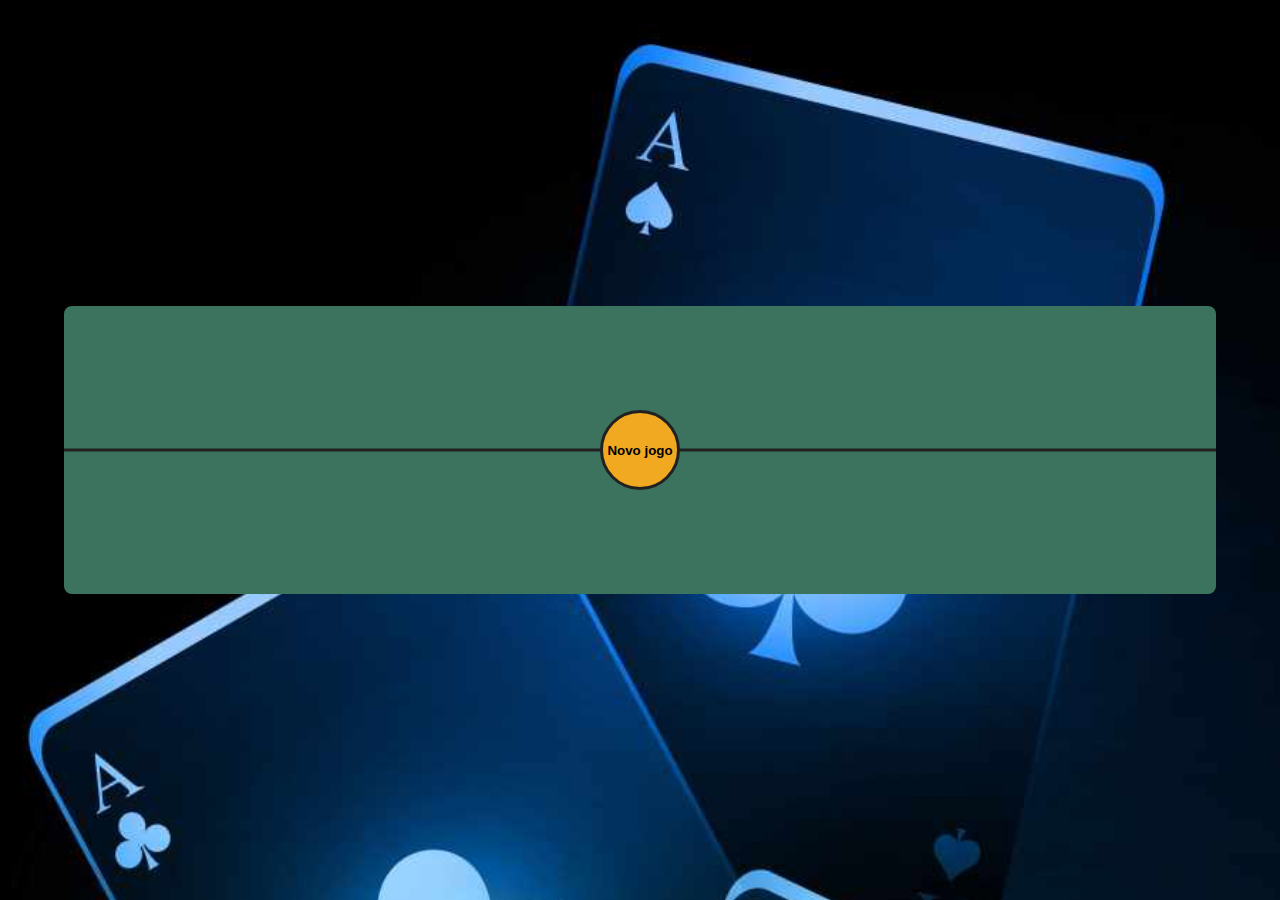
==== pages/gameover/gameover.html @ bd908f7a "criadas as paginas do player2 e de resultado do jogo" ====
<!DOCTYPE html>
<html lang="pt-br">
<head>
  <meta charset="UTF-8">
  <meta http-equiv="X-UA-Compatible" content="IE=edge">
  <meta name="viewport" content="width=device-width, initial-scale=1.0">
  <title>Game Over</title>
  <link rel="stylesheet" href="gameover.css">
</head>
<body>
  <main>
    <!-- <h1 id="gameOverTitle">Game Over</h1> -->
    <div class="mainContainer">
      <button onclick="newGame()" id="actionBtn">Novo jogo</button>
      <div class="line"></div>
      <div class="playerWp">
        <span id="player1">Player 1</span>
        <span id="result1">result#</span>
      </div>
      <div class="playerWp">
        <span id="player2">Player 2</span>
        <span id="result2">result#</span>
      </div>
    </div>
  </main>
  <script src="./gameover.js"></script>
</body>
</html>
---- pages/gameover/gameover.css ----
* {
  margin: 0;
  padding: 0;
  -moz-box-sizing: border-box;
  -webkit-box-sizing: border-box;
  box-sizing: border-box;

  /* variaveis de cores */
  --green: #3c735f;
  --yellow: #f2cb05;
  --orange: #f2a922;
  --white: #dadada;
  --black: #212121;
}

body {
  display: flex;
  flex-direction: column;
  /* align-items: center; */
  justify-content: center;
  min-height: 100vh;
  min-width: 100vw;
  background: url(../../assets/portrait_bg.jpg);
  background-size: cover;
  
}

main {
  display: flex;
  flex-direction: column;
  padding: 3rem 5vw;
  align-items: center;
  row-gap: 1rem;
}

.line {
  position: absolute;
  top: 50%;
  height: 3px;
  width: 100%;
  transform: translateY(-50%);
  background-color: var(--black);
}

#gameOverTitle {
  color: var(--white);
}

.mainContainer {
  position: relative;
  display: grid;
  grid-template-rows: 50% 50%;
  grid-template-columns: 100%;
  align-items: center;
  justify-content: center;
  background: var(--green);
  width: 100%;
  height: 18rem;
  border-radius: 0.5rem;
  /* margin: 2rem 0 1rem;
  padding: 1rem; */
}

.playerWp {
  display: flex;
  justify-content: space-around;
  flex-direction: row;
  width: 100%;
  color: var(--white);
  font-weight: bold;
}

button {
  position: absolute;
  top: 50%;
  left: 50%;
  transform: translate(-50%, -50%);
  display: inline-flex;
  align-items: center;
  justify-content: center;
  border: 3px solid var(--black);
  border-radius: 50%;
  height: 5rem;
  width: 5rem;
  background: var(--orange);
  font-weight: bold;
  z-index: 1;
}
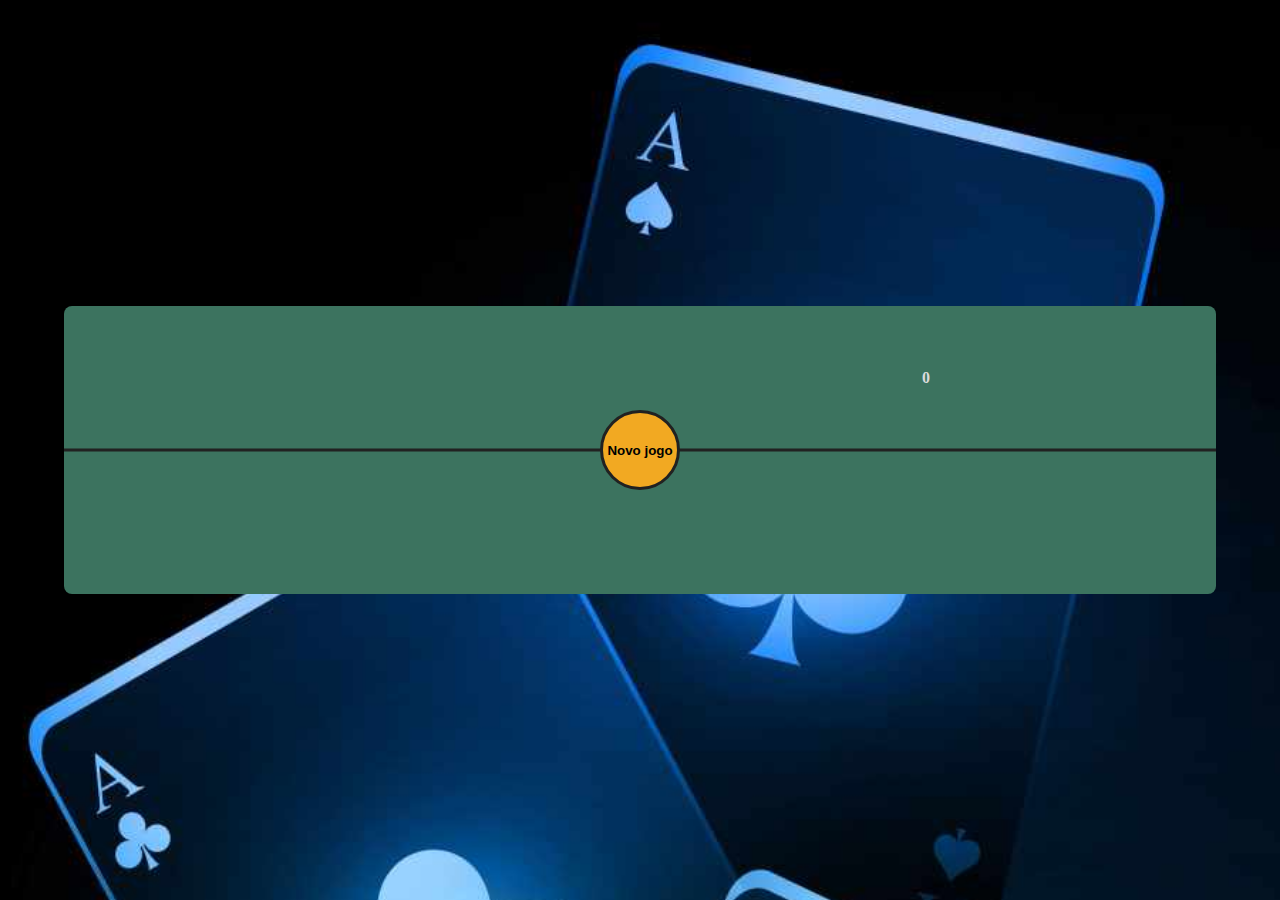
==== commit 2b61ec7b: "solucionado bug de resultado aparecendo vazio" ====
--- a/pages/gameover/gameover.html
+++ b/pages/gameover/gameover.html
@@ -15,11 +15,11 @@
       <div class="line"></div>
       <div class="playerWp">
         <span id="player1">Player 1</span>
-        <span id="result1">result#</span>
+        <span id="result1">result1</span>
       </div>
       <div class="playerWp">
         <span id="player2">Player 2</span>
-        <span id="result2">result#</span>
+        <span id="result2">result2</span>
       </div>
     </div>
   </main>
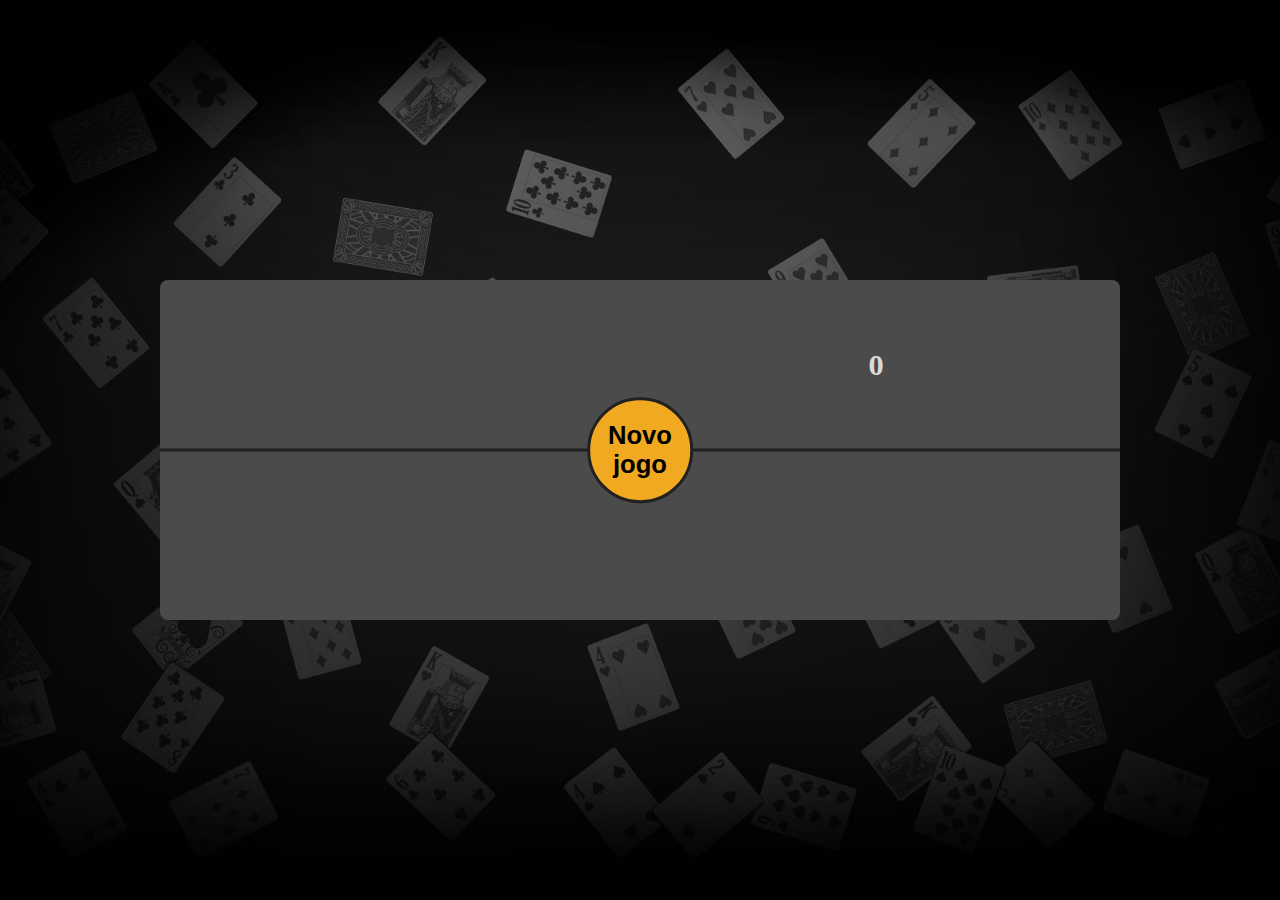
==== commit 5afae628: "Ajustes de estilo e responsividade. Implementadas funcoes para indicar vencedor da partida" ====
--- a/pages/gameover/gameover.html
+++ b/pages/gameover/gameover.html
@@ -13,11 +13,11 @@
     <div class="mainContainer">
       <button onclick="newGame()" id="actionBtn">Novo jogo</button>
       <div class="line"></div>
-      <div class="playerWp">
+      <div class="playerWp" id="player1Div">
         <span id="player1">Player 1</span>
         <span id="result1">result1</span>
       </div>
-      <div class="playerWp">
+      <div class="playerWp" id="player2Div">
         <span id="player2">Player 2</span>
         <span id="result2">result2</span>
       </div>
--- a/pages/gameover/gameover.css
+++ b/pages/gameover/gameover.css
@@ -9,8 +9,10 @@
   --green: #3c735f;
   --yellow: #f2cb05;
   --orange: #f2a922;
+  --red: #a62f26;
   --white: #dadada;
   --black: #212121;
+  --gray: #4b4b4b;
 }
 
 body {
@@ -22,7 +24,8 @@
   min-width: 100vw;
   background: url(../../assets/portrait_bg.jpg);
   background-size: cover;
-  
+  background-position: center center;
+  transition: background 0.5s ease;  
 }
 
 main {
@@ -53,7 +56,8 @@
   grid-template-columns: 100%;
   align-items: center;
   justify-content: center;
-  background: var(--green);
+  /* background: var(--green); */
+  max-width: 60rem;
   width: 100%;
   height: 18rem;
   border-radius: 0.5rem;
@@ -64,10 +68,25 @@
 .playerWp {
   display: flex;
   justify-content: space-around;
+  align-items: center;
   flex-direction: row;
   width: 100%;
+  height: 100%;
   color: var(--white);
   font-weight: bold;
+  font-size: 1.3rem;
+  background: var(--gray);
+}
+
+#player1Div {
+  border-radius: 0.5rem 0.5rem 0 0;
+}
+#player2Div {
+  border-radius:  0 0 0.5rem 0.5rem;
+}
+
+.winner {
+  background: var(--green);
 }
 
 button {
@@ -85,4 +104,46 @@
   background: var(--orange);
   font-weight: bold;
   z-index: 1;
+}
+
+/* LANDSCAPE SCREEN */
+@media only screen and (min-width: 550px) {
+  .mainContainer {
+    height: calc(18rem + 4vw);
+  }
+
+  body {    
+    background: url(../../assets/landscape_bg.jpg);
+    background-size: cover;
+    background-position: center center;
+    transition: background 0.5s ease;
+  }
+
+  button {    
+    height: calc(5rem + 2vw);
+    width: calc(5rem + 2vw);    
+    font-size: calc(1.2rem + 0.5vw);    
+  }
+
+  button:hover {
+    filter: brightness(0.8);
+    transition: filter 0.3s;
+    cursor: pointer;
+  }
+
+  .playerWp:hover {
+    filter: brightness(1.05);
+  }
+
+  span {
+    font-size: calc(1.5rem + 0.5vw);
+  }
+
+  .winner span {
+    font-size: calc(2rem + 0.5vw);
+  }
+
+  input {
+    font-size: calc(0.6rem + 0.5vw);
+  }
 }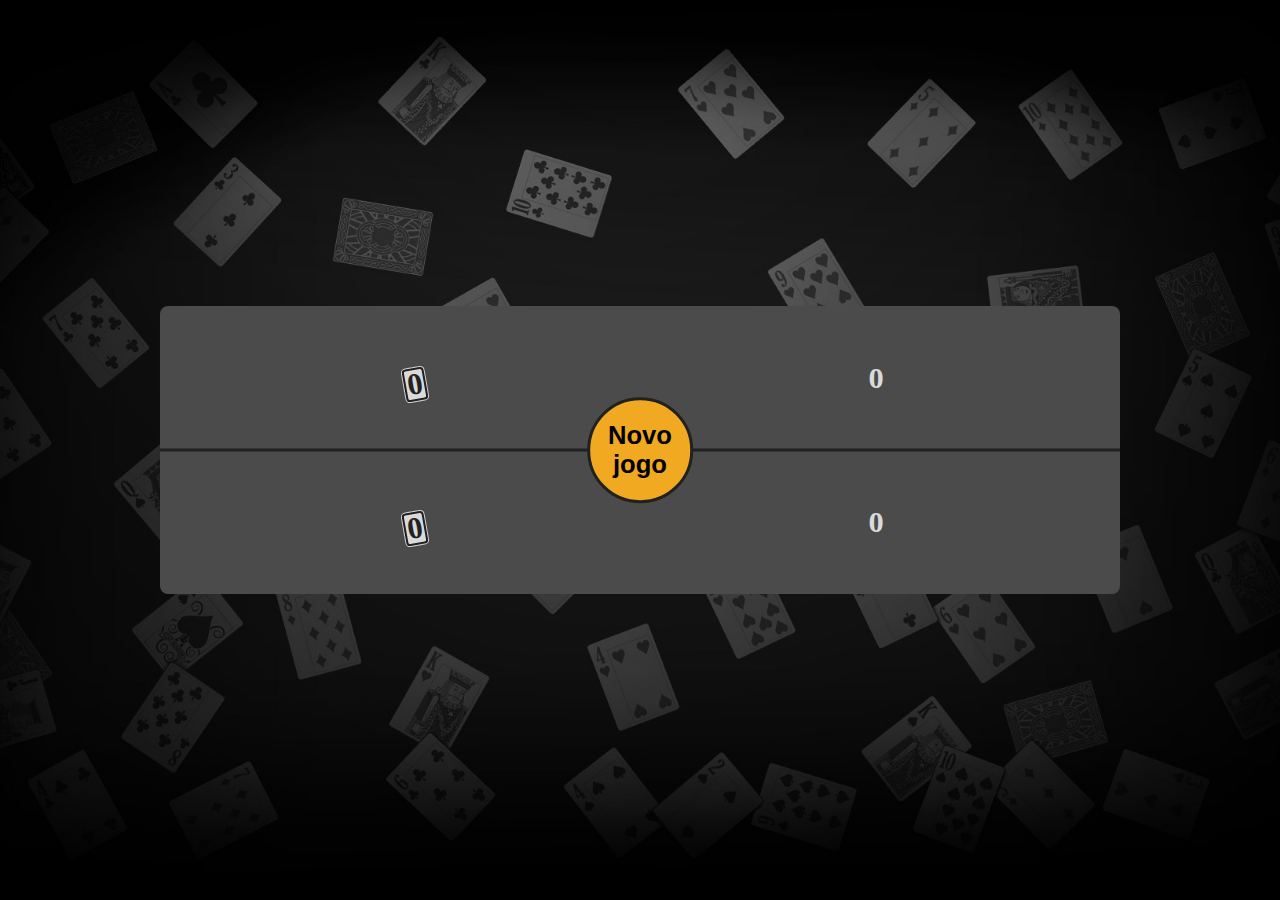
==== commit 11324dac: "implementado card com contador de vitórias na tela gameover" ====
--- a/pages/gameover/gameover.html
+++ b/pages/gameover/gameover.html
@@ -14,11 +14,17 @@
       <button onclick="newGame()" id="actionBtn">Novo jogo</button>
       <div class="line"></div>
       <div class="playerWp" id="player1Div">
-        <span id="player1">Player 1</span>
+        <div class="cardWp">
+          <span id="player1">Player 1</span>
+          <span class="vCountWp" id="vCount1Wp">3</span>
+        </div>
         <span id="result1">result1</span>
       </div>
       <div class="playerWp" id="player2Div">
-        <span id="player2">Player 2</span>
+        <div class="cardWp">
+          <span id="player2">Player 2</span>
+          <span class="vCountWp" id="vCount2Wp">4</span>
+        </div>
         <span id="result2">result2</span>
       </div>
     </div>
--- a/pages/gameover/gameover.css
+++ b/pages/gameover/gameover.css
@@ -33,7 +33,6 @@
   flex-direction: column;
   padding: 3rem 5vw;
   align-items: center;
-  row-gap: 1rem;
 }
 
 .line {
@@ -43,6 +42,7 @@
   width: 100%;
   transform: translateY(-50%);
   background-color: var(--black);
+  z-index: 1;
 }
 
 #gameOverTitle {
@@ -56,16 +56,15 @@
   grid-template-columns: 100%;
   align-items: center;
   justify-content: center;
-  /* background: var(--green); */
   max-width: 60rem;
   width: 100%;
+  min-width: 18rem;
   height: 18rem;
   border-radius: 0.5rem;
-  /* margin: 2rem 0 1rem;
-  padding: 1rem; */
 }
 
 .playerWp {
+  /* position: relative; */
   display: flex;
   justify-content: space-around;
   align-items: center;
@@ -76,6 +75,26 @@
   font-weight: bold;
   font-size: 1.3rem;
   background: var(--gray);
+}
+
+.cardWp {
+  position: relative;
+}
+
+.vCountWp {
+  position: absolute;
+  display: flex;
+  align-items: center;
+  justify-content: center;
+  top: -0.7rem;
+  right: -1.9rem;
+  color: var(--black);
+  background-color: var(--white);
+  width: 1.5rem;
+  height: 2.2rem;
+  border-radius: 0.3rem;
+  box-shadow: inset 0 0 0 1px var(--white), inset 0 0 0 3px var(--black);
+  transform: rotate(-10deg);
 }
 
 #player1Div {
@@ -103,13 +122,13 @@
   width: 5rem;
   background: var(--orange);
   font-weight: bold;
-  z-index: 1;
+  z-index: 2;
 }
 
 /* LANDSCAPE SCREEN */
 @media only screen and (min-width: 550px) {
   .mainContainer {
-    height: calc(18rem + 4vw);
+    height: 18rem;
   }
 
   body {    
@@ -117,6 +136,11 @@
     background-size: cover;
     background-position: center center;
     transition: background 0.5s ease;
+    max-height: 100vh;
+  }
+
+  main {
+    padding: 0 5vw;
   }
 
   button {    
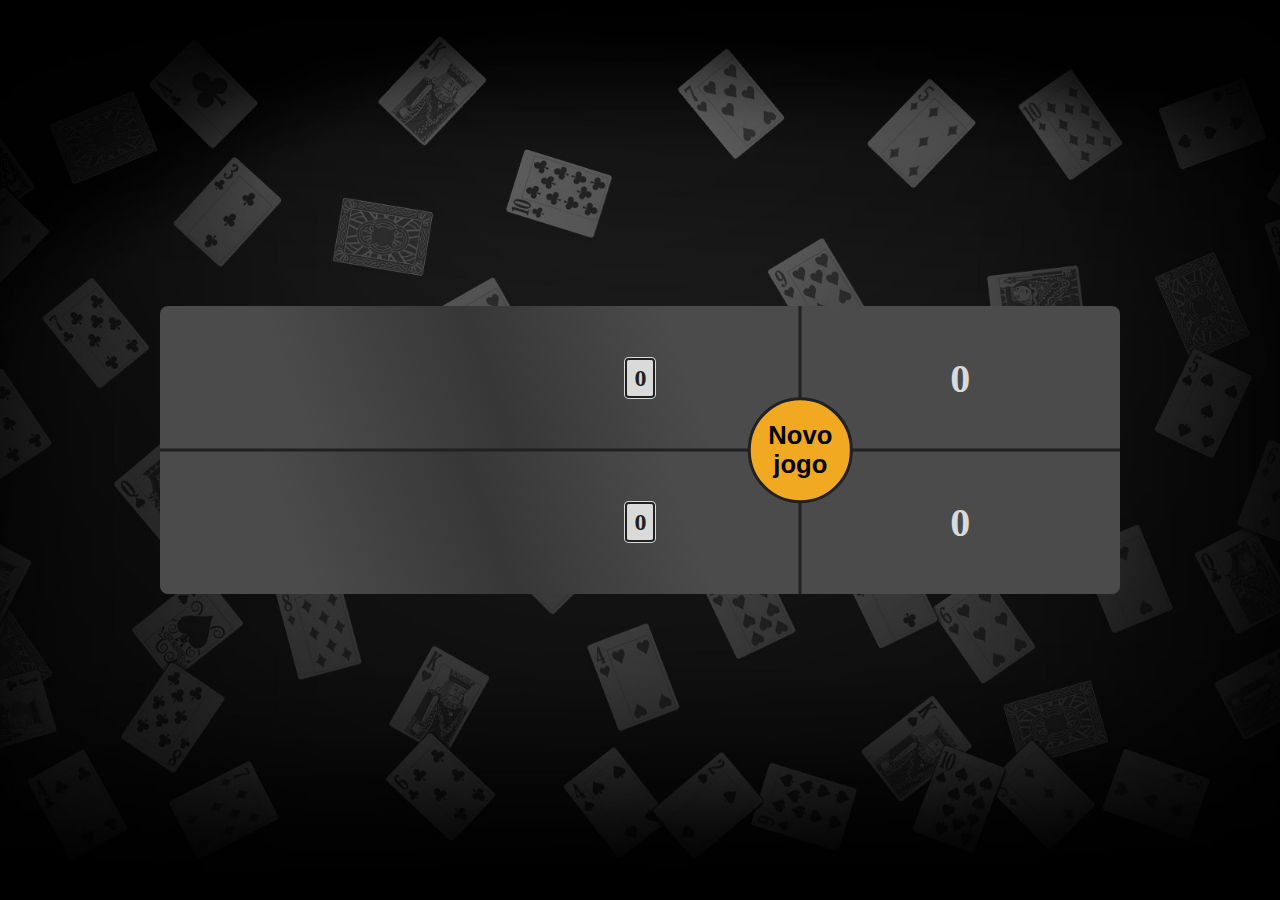
==== commit da15dfd7: "atualizacao no estilo da tela gameover" ====
--- a/pages/gameover/gameover.html
+++ b/pages/gameover/gameover.html
@@ -13,18 +13,15 @@
     <div class="mainContainer">
       <button onclick="newGame()" id="actionBtn">Novo jogo</button>
       <div class="line"></div>
-      <div class="playerWp" id="player1Div">
-        <div class="cardWp">
-          <span id="player1">Player 1</span>
-          <span class="vCountWp" id="vCount1Wp">3</span>
-        </div>
+      <div class="vLine"></div>
+      <div class="playerWp" id="player1Div">        
+        <span id="player1">Player 1</span>
+        <span class="vCountWp" id="vCount1Wp">3</span>        
         <span id="result1">result1</span>
       </div>
-      <div class="playerWp" id="player2Div">
-        <div class="cardWp">
-          <span id="player2">Player 2</span>
-          <span class="vCountWp" id="vCount2Wp">4</span>
-        </div>
+      <div class="playerWp" id="player2Div">        
+        <span id="player2">Player 2</span>
+        <span class="vCountWp" id="vCount2Wp">4</span>        
         <span id="result2">result2</span>
       </div>
     </div>
--- a/pages/gameover/gameover.css
+++ b/pages/gameover/gameover.css
@@ -45,8 +45,15 @@
   z-index: 1;
 }
 
-#gameOverTitle {
-  color: var(--white);
+.vLine {
+  position: absolute;
+  top: 0;
+  right: 33.3%;
+  width: 3px;
+  height: 100%;
+  transform: translateX(50%);
+  background-color: var(--black);
+  z-index: 1;
 }
 
 .mainContainer {
@@ -64,37 +71,33 @@
 }
 
 .playerWp {
-  /* position: relative; */
-  display: flex;
-  justify-content: space-around;
-  align-items: center;
-  flex-direction: row;
+  display: grid;
+  grid-template-columns: auto 33.3% 33.3%;
+  justify-items: center;
+  align-items: center;  
   width: 100%;
   height: 100%;
   color: var(--white);
   font-weight: bold;
-  font-size: 1.3rem;
-  background: var(--gray);
+  font-size: 1.5rem;
+  background: rgb(75,75,75);
+  background: linear-gradient(70deg, rgba(75,75,75,1) 15%, rgba(55,55,55,1) 35%, rgba(75,75,75,1) 55%);
 }
 
-.cardWp {
-  position: relative;
-}
+.playerWp #result1, .playerWp #result2 {
+  font-size: 2rem;
+} 
 
 .vCountWp {
-  position: absolute;
   display: flex;
   align-items: center;
   justify-content: center;
-  top: -0.7rem;
-  right: -1.9rem;
   color: var(--black);
   background-color: var(--white);
-  width: 1.5rem;
-  height: 2.2rem;
+  width: 2rem;
+  height: 2.6rem;
   border-radius: 0.3rem;
   box-shadow: inset 0 0 0 1px var(--white), inset 0 0 0 3px var(--black);
-  transform: rotate(-10deg);
 }
 
 #player1Div {
@@ -105,14 +108,15 @@
 }
 
 .winner {
-  background: var(--green);
+  background: rgb(60,115,95);
+  background: linear-gradient(70deg, rgba(60,115,95,1) 15%, rgba(35,78,61,1) 35%, rgba(60,115,95,1) 55%);
 }
 
 button {
   position: absolute;
   top: 50%;
-  left: 50%;
-  transform: translate(-50%, -50%);
+  right: 33.3%;
+  transform: translate(50%, -50%);
   display: inline-flex;
   align-items: center;
   justify-content: center;
@@ -123,6 +127,7 @@
   background: var(--orange);
   font-weight: bold;
   z-index: 2;
+  font-size: 1.1rem;
 }
 
 /* LANDSCAPE SCREEN */
@@ -159,13 +164,17 @@
     filter: brightness(1.05);
   }
 
-  span {
-    font-size: calc(1.5rem + 0.5vw);
+  .playerWp #player1, .playerWp #player2 {
+    font-size: 2rem;
   }
 
-  .winner span {
+  .playerWp #result1, .playerWp #result2 {
+    font-size: 2.5rem;
+  }
+
+  /* .winner span {
     font-size: calc(2rem + 0.5vw);
-  }
+  } */
 
   input {
     font-size: calc(0.6rem + 0.5vw);
